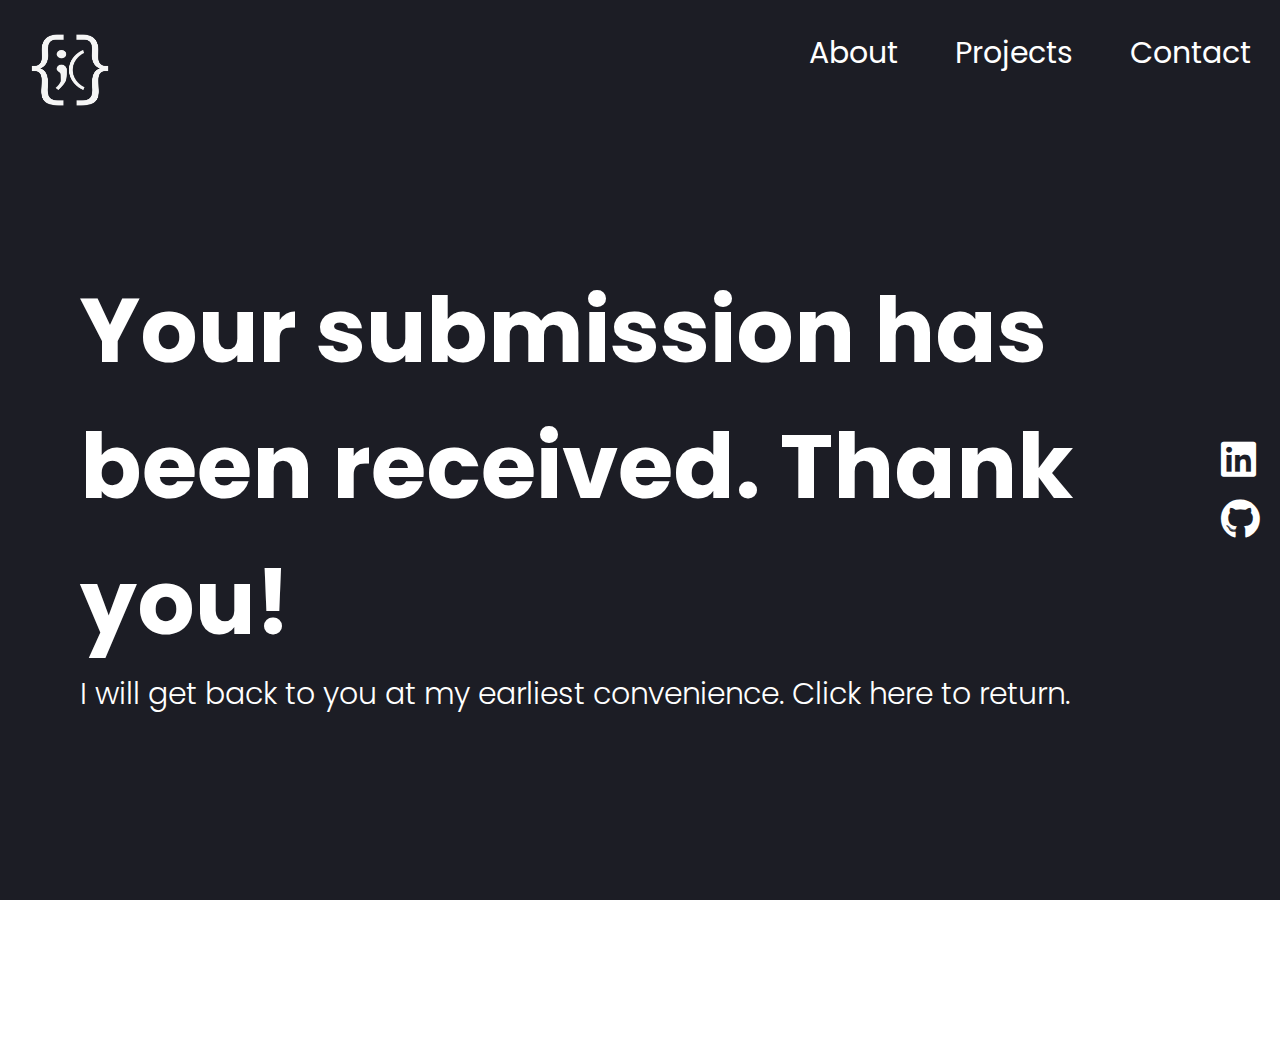
==== success.html @ 642d071b "Added a netlify contact form" ====
<!DOCTYPE html>
<html>
    <head>    
        <link rel="stylesheet" href="./src/css/style.css">    
        <!-- <link rel="stylesheet" href="https://cdn.jsdelivr.net/npm/bootstrap@5.1.0/dist/css/bootstrap.min.css" integrity="sha384-KyZXEAg3QhqLMpG8r+8fhAXLRk2vvoC2f3B09zVXn8CA5QIVfZOJ3BCsw2P0p/We" crossorigin="anonymous"> -->
        <link rel="stylesheet" href="https://cdnjs.cloudflare.com/ajax/libs/font-awesome/5.15.4/css/all.min.css" integrity="sha512-1ycn6IcaQQ40/MKBW2W4Rhis/DbILU74C1vSrLJxCq57o941Ym01SwNsOMqvEBFlcgUa6xLiPY/NS5R+E6ztJQ==" crossorigin="anonymous" referrerpolicy="no-referrer" />
        <link rel="preconnect" href="https://fonts.googleapis.com">
        <link rel="preconnect" href="https://fonts.gstatic.com" crossorigin>
        <link href="https://fonts.googleapis.com/css2?family=Poppins:wght@300;400;600;700;800&display=swap" rel="stylesheet">
        <title>James Cairns</title>
        <meta charset="UTF-8">
    </head>
    <body>
        <section class="hero">
            <nav>
                <img class="logo" src="./src/images/logo-light.png" alt="Personal logo"/>
                <ul id="nav-list">
                    <li><a href="#about-me">About</a></li>
                    <li><a href="#projects">Projects</a></li>
                    <li><a href="#contact">Contact</a></li>
                </ul>
                <button class="hamburger" id="hamburger">
                    <i class="fas fa-bars"></i>
                </button>
            </nav>
            <div class="hero-area">
                <div class="hero-text">
                    <h1>Your submission has been received. Thank you!</h1>
                    <p>I will get back to you at my earliest convenience. Click <a href="/index.html">here</a> to return.</p>
                </div>
                <div class="socials">
                    <div><a href="https://www.linkedin.com/in/jamescairnscompsci" class="social"><i class="fab fa-linkedin"></i></a></div>
                    <div><a href="https://www.github.com/thyminx" class="social"><i class="fab fa-github"></i></a></div>
                </div>
            </div>
        </section>

        <script src="https://code.jquery.com/jquery-3.6.0.min.js" integrity="sha256-/xUj+3OJU5yExlq6GSYGSHk7tPXikynS7ogEvDej/m4=" crossorigin="anonymous"></script>
        <script src="./src/js/script.js" type="text/javascript"></script>
    </body>
</html>
---- src/css/style.css ----
/* elements */
body{
    font-family: 'Poppins', sans-serif;
    margin: 0;
    padding: 0;
}

section {
    background-color: white;
}

nav {
    display: flex; /*make them appear in-line rather than stacked*/
    justify-content: space-between;
}

ul {
    display: flex;
    list-style-type: none;
    width: 500px;
    justify-content: space-around;
    font-size: 30px;
}

li {
    text-decoration: none;
}

a:hover {
    color: #ef744b !important;
}

h1 {
    font-size: 90px;
    margin: 0;
}

h2 {
    font-size: 50px;
}

p {
    margin: 0;
    font-size: 30px;
    font-weight: 300;
}

a {
    text-decoration: none;
    color: white;
}

hr {
    margin-left: 20px;
    margin-right: 20px;
}

.hero {
    height: 100vh; /*makes it the height of the browser*/
    background-color: #1c1d25;
    color: white;
    font-size: 40px;
}

.logo {
    height: 80px;
    margin: 30px;
}

.hamburger {
    display: none;
}

.subtext {
    font-size: 15px;
    font-weight: 300;
}

.hero-area {
    display: flex;
    height: 100%;
    justify-content: space-between;
    align-items: center;
}

.hero-text {
    margin-left: 80px;
    margin-bottom: 200px;
}

.socials {
    padding-bottom: 200px;
}

.social {
    margin: 20px;
    color: white;
}

.social:hover {
    cursor: pointer;
}

.fa-twitter:hover {
    color: #1da1f2;
}

.fa-linkedin:hover {
    color: #0077b5;
}

.fa-github:hover {
    color: #6e5494;
}

.button {
    width: 200px;
    height: 55px;
    border-radius: 35px;
    background-color: coral;
    text-align: center;
    font-size: 30px;
    font-weight: 300;
    padding-top: 5px;
    margin-top: 20px;
    cursor: pointer;
}

.button a:hover {
    color: white;
}

.button:hover {
    background-color: #ef744b;
}

.button:active {
    background-color: #A9A9A9;
    color: #808080;
}

.sub-section {
    display: flex;
    justify-content: space-around;
    padding: 80px;
}

.sub-section-alt {
    display: flex;
    flex-direction: column;
    text-align: center;
    padding: 80px;
}

.headshot {
    width: 300px;
    border-radius: 150px;
}

.headshot-container {
    display: flex;
    align-items: center;
}

.project-container {
    display: flex;
    justify-content: space-around;
}

.project-card {
    min-width: 250px;
    width: 300px;
    height: 500px;
    /* border: 1px solid black; */
    border-radius: 10%;
    box-shadow: 5px 5px 20px gray;
    margin: 10px;
}

.project-view-more-card {
    text-align: center;
    min-width: 250px;
    max-width: 400px;
    width: 300px;
    height: 500px;
    /* border: 1px solid black; */
    border-radius: 10%;
    box-shadow: 5px 5px 20px gray;
    margin: 10px;
}

.project-view-more-card-details {
    margin-top: 65%;
    margin-bottom: 65%;
}

.project-image {
    margin-top: 25px;
    width: 250px;
    border-radius: 125px;
}

.project-link {
    text-decoration: none;
    color: #ef744b;
}

footer {
    background-color: black;
    color: white;
    text-align: center;
    padding: 80px;
}

.contact-input {
    border: 0px;
    border-color: #ef744b;
    border-radius: 15px;
    height: 20px;
    width: 250px;
    padding: 5px;
    margin-top: 10px;
}

.contact-area {
    border: 0px;
    border-color: #ef744b;
    border-radius: 15px;
    height: 100px;
    width: 250px;
    padding: 5px;
    margin-top: 10px;
}

.contact-input:focus, .contact-area:focus {
    outline: none;
    border: 2px solid #ef744b;
}

.email-btn {
    width: 180px;
    height: 45px;
    border-radius: 55px;
    background-color: coral;
    text-align: center;
    font-size: 30px;
    font-weight: 300;
    cursor: pointer;
    color: white;
}

.email-btn:hover {
    background-color: #ef744b;
}

.button:active {
    background-color: #A9A9A9;
    color: #808080;
}

/* media queries */
@media only screen and (max-width: 1200px) {
    .project-container{
        display: flex;
        flex-wrap: wrap;
    }

    .hamburger {
        display: block;
        border: 0;
        background-color: transparent;
        color:white;
        font-size: 30px;
        margin: 20px;
        align-self: flex-end;
    }

    ul {
        display: none;
        background-color: #2b2c38;
        margin: 0px;
    }

    ul.show {
        display: block;
    }

    nav {
        display: flex;
        flex-direction: column-reverse;
        background-color: #2b2c38;
    }

    .logo {
        display: none;
    }
}

/* @media (min-width: 768px) {

}

@media (min-width: 992px) {

}

@media (min-width: 1200px) {

}

@media (min-width: 1920px) {

} */
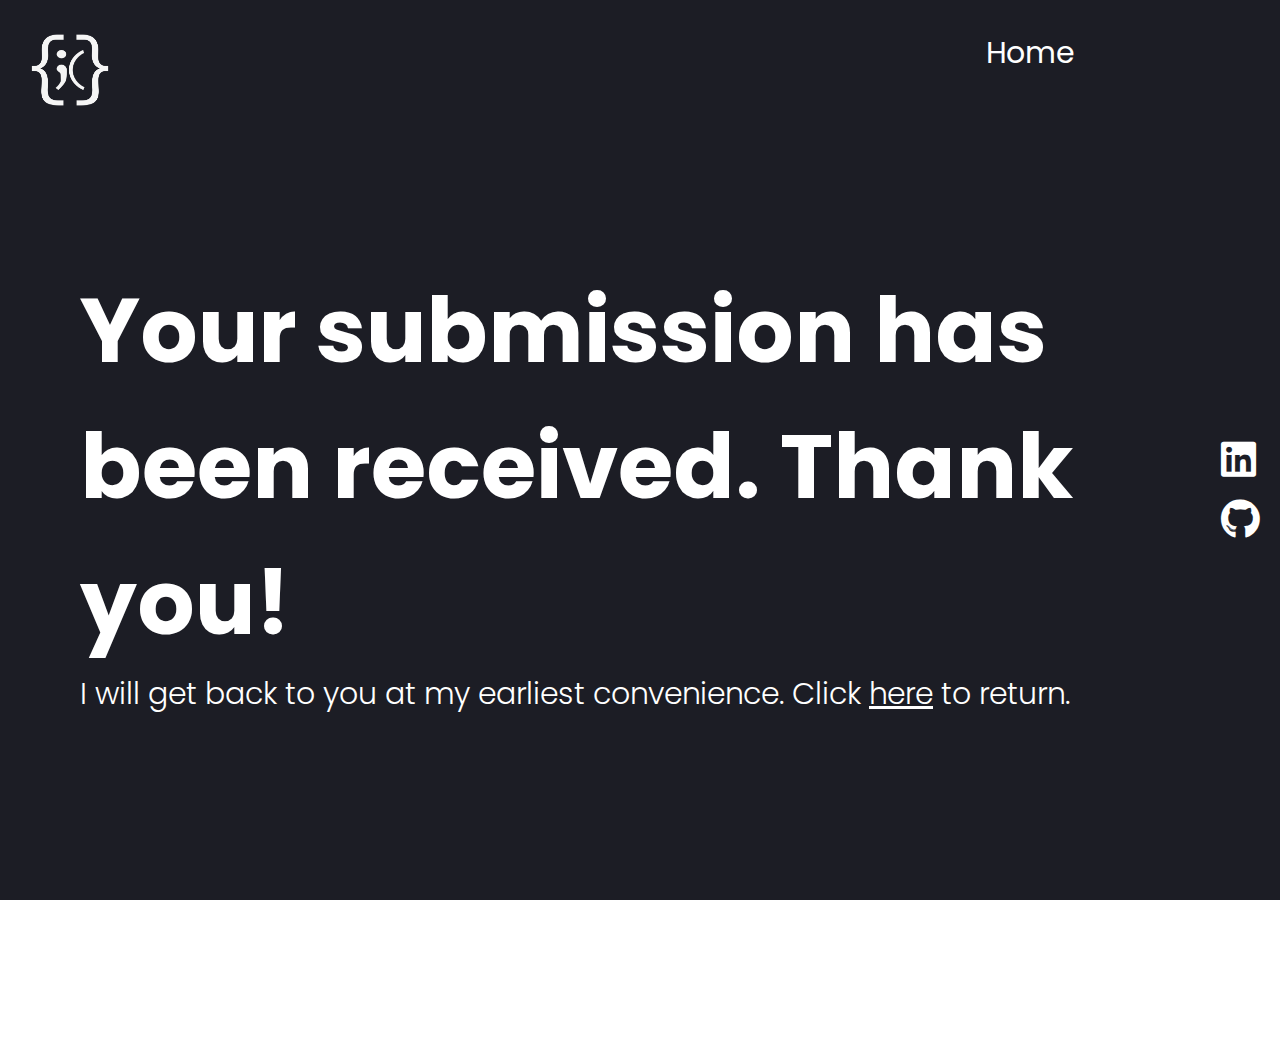
==== commit 6d44a3f2: "Implemented a working form" ====
--- a/success.html
+++ b/success.html
@@ -1,7 +1,7 @@
 <!DOCTYPE html>
 <html>
     <head>    
-        <link rel="stylesheet" href="./src/css/style.css">    
+        <link rel="stylesheet" href="/src/css/style.css">    
         <!-- <link rel="stylesheet" href="https://cdn.jsdelivr.net/npm/bootstrap@5.1.0/dist/css/bootstrap.min.css" integrity="sha384-KyZXEAg3QhqLMpG8r+8fhAXLRk2vvoC2f3B09zVXn8CA5QIVfZOJ3BCsw2P0p/We" crossorigin="anonymous"> -->
         <link rel="stylesheet" href="https://cdnjs.cloudflare.com/ajax/libs/font-awesome/5.15.4/css/all.min.css" integrity="sha512-1ycn6IcaQQ40/MKBW2W4Rhis/DbILU74C1vSrLJxCq57o941Ym01SwNsOMqvEBFlcgUa6xLiPY/NS5R+E6ztJQ==" crossorigin="anonymous" referrerpolicy="no-referrer" />
         <link rel="preconnect" href="https://fonts.googleapis.com">
@@ -13,11 +13,9 @@
     <body>
         <section class="hero">
             <nav>
-                <img class="logo" src="./src/images/logo-light.png" alt="Personal logo"/>
+                <img class="logo" src="/src/images/logo-light.png" alt="Personal logo"/>
                 <ul id="nav-list">
-                    <li><a href="#about-me">About</a></li>
-                    <li><a href="#projects">Projects</a></li>
-                    <li><a href="#contact">Contact</a></li>
+                    <li><a href="/index.html">Home</a></li>
                 </ul>
                 <button class="hamburger" id="hamburger">
                     <i class="fas fa-bars"></i>
@@ -26,7 +24,7 @@
             <div class="hero-area">
                 <div class="hero-text">
                     <h1>Your submission has been received. Thank you!</h1>
-                    <p>I will get back to you at my earliest convenience. Click <a href="/index.html">here</a> to return.</p>
+                    <p>I will get back to you at my earliest convenience. Click <a href="/index.html" style="text-decoration: underline;text-underline-offset: 2px;">here</a> to return.</p>
                 </div>
                 <div class="socials">
                     <div><a href="https://www.linkedin.com/in/jamescairnscompsci" class="social"><i class="fab fa-linkedin"></i></a></div>
@@ -36,6 +34,6 @@
         </section>
 
         <script src="https://code.jquery.com/jquery-3.6.0.min.js" integrity="sha256-/xUj+3OJU5yExlq6GSYGSHk7tPXikynS7ogEvDej/m4=" crossorigin="anonymous"></script>
-        <script src="./src/js/script.js" type="text/javascript"></script>
+        <script src="/src/js/script.js" type="text/javascript"></script>
     </body>
 </html>